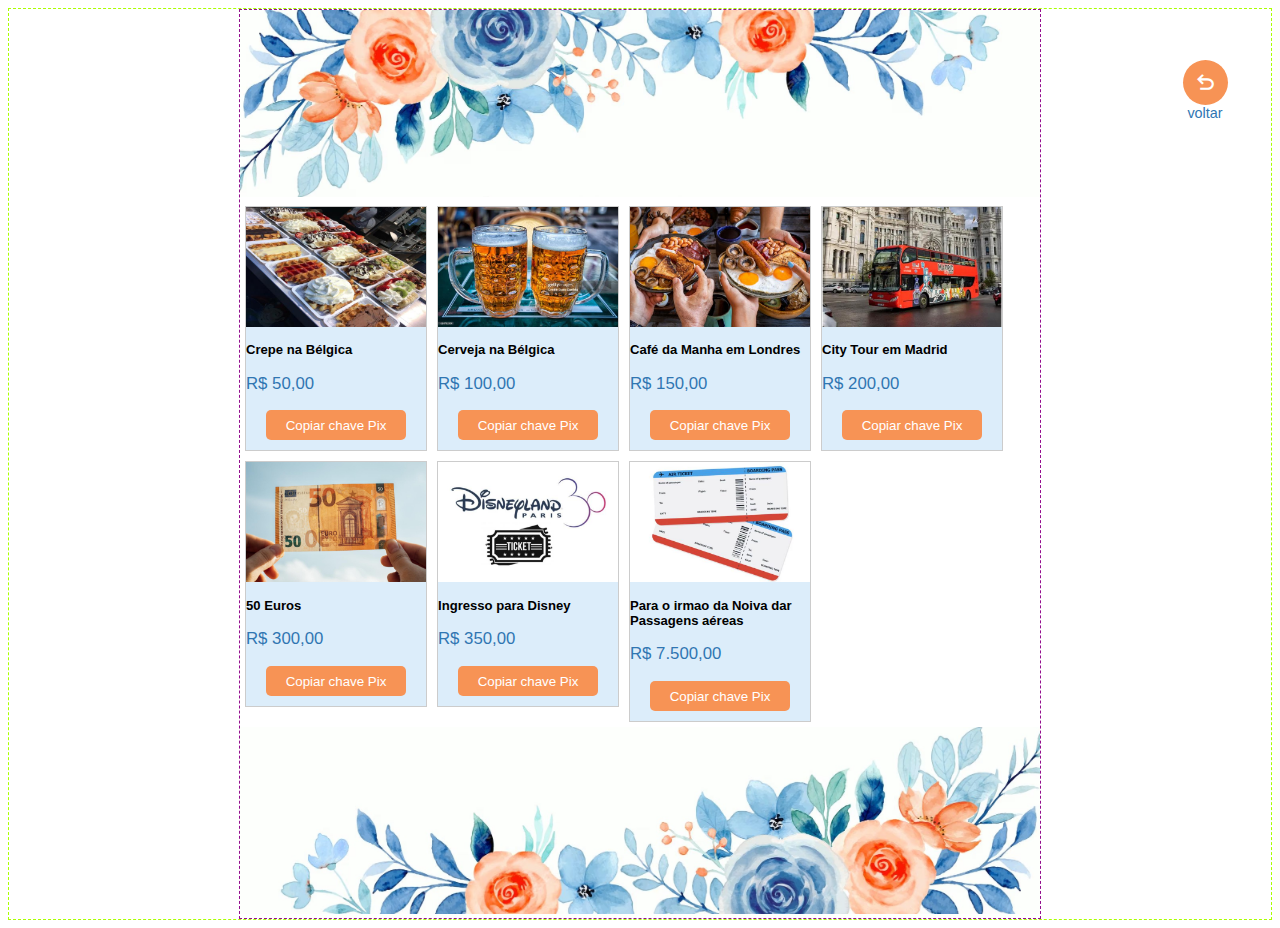
==== gift.html @ f3c17d10 "ajustes" ====
<!DOCTYPE html>
<html lang="pt-br">
<head>
    <meta charset="UTF-8">
    <meta name="viewport" content="width=device-width, initial-scale=1.0">
    <title>Gift</title>
    <link rel="stylesheet" href="https://fonts.googleapis.com/css2?family=Material+Symbols+Outlined"/>
    <link rel="stylesheet" href="https://fonts.googleapis.com/icon?family=Material+Icons">
    <link src='https://kit.fontawesome.com/a076d05399.js' crossorigin='anonymous'></link>
    <link rel="stylesheet" href="style.css" media="all">
   
   

</head>
<body>
    <main>
        <img id="imgTopo" src="imagens/cabecalho.jpg" alt="">
        <a href="principal.html" id="voltar"><i id="inicio" class="material-symbols-outlined" >undo</i>voltar</a>
    
        <article>
            <img id="crepe" class="gift" src="imagens/crepe.jpg" alt="">
            <h3>Crepe na Bélgica</h3>
            <p>R$ 50,00</p>
            <button id = "dado" onclick="copyToClickBoard()">Copiar chave Pix</button>
        </article>

        <article>
            <img id="bear" class="gift" src="imagens/cerveja.jpg" alt="">
            <h3>Cerveja na Bélgica</h3>
            <p>R$ 100,00</p>
            <button id = "dado" onclick="copyToClickBoard()">Copiar chave Pix</button>
        </article>

        <article>
            <img id="brackfast" class="gift" src="imagens/cafe da manha.jpg" alt="">
            <h3>Café da Manha em Londres</h3>
            <p>R$ 150,00</p>
            <button id = "dado" onclick="copyToClickBoard()">Copiar chave Pix</button>
        </article>
        
        <article>
            <img id="cityTour" class="gift" src="imagens/madrid.jpg" alt="">
            <h3>City Tour em Madrid</h3>
            <p>R$ 200,00</p>
            <button id = "dado" onclick="copyToClickBoard()">Copiar chave Pix</button>
        </article>    
            
        <article>
            <img id="euro" class="gift" src="imagens/euro.jpg" alt="">
            <h3>50 Euros</h3>
            <p>R$ 300,00</p>
            <button id = "dado" onclick="copyToClickBoard()">Copiar chave Pix</button>
        </article>
        
        <article>
            <img src="imagens/Disney.jpg" class="gift" alt="">
            <h3> Ingresso para Disney </h3>
            <p>R$ 350,00</p>
            <button id = "dado" onclick="copyToClickBoard()">Copiar chave Pix</button>
        </article>

        <article>
            <img id="passagem" class="gift" src="imagens/passagem.jpg" alt="">
            <h3>Para o irmao da Noiva dar Passagens aéreas </h3>
            <p>R$ 7.500,00</p>
            <button id = "dado" onclick="copyToClickBoard()">Copiar chave Pix</button>
        </article>    
    

    <footer>
        <img src="imagens/footer.jpg" alt="">
    </footer> 
     
    </main>   
</body>
</html>
---- style.css ----
@charset "UTF-8"; 

@import url('https://fonts.googleapis.com/css2?family=Imperial+Script&display=swap');

:root{
    --letraDeMao: "Imperial Script", cursive;
}
  
*{
    font-family: Arial, Helvetica, sans-serif;
    font-size: auto;
 }
    

img{
    width: 100%;
}


body{
    border: 1px dashed rgb(170, 255, 0);
    background-color:white;
}

main{
    border: 1px dashed rgb(147, 14, 142);
    max-width: 800px;
    min-width: 320px;
    margin: auto;
}

h1{
    font-size: 50px;
    font-family: var(--letraDeMao);
    margin: 0px;
    padding: 0px;
    text-align: center;
    color: #3076b2ff;
}

#e{
    font-size: 30px;
    font-family: var(--letraDeMao);
    margin: 5px;
    text-align: center;
    color: #3076b2ff;
}

p{
    font-size: 150%;
    color: #3076b2ff;
}

div{ 
    display: flex;
    justify-content: center;
    align-items: center;
    
}

p#month{
    margin-top: 20px;
    margin-bottom: 0px;
    text-align: center;
}

p#dweeek{
    margin: 5px;
    text-decoration-line: overline underline;
    word-spacing: 5px;
}

p#day{
    font-size: 250%;
    color: #f79355;
    margin: 5px;
}

p#time{
    margin: 10px;
    text-decoration-line: overline underline;
}

p#year{
    margin: 0px;
    padding: 0px;
    text-align: center;
}
 
i {
    color: white;
    vertical-align: middle;
    background-color: #f79355;
    border-radius: 100px;
    margin: 15px;
    flex-direction: column;
    align-items: center;
    
  }

.material-symbols-outlined{
    font-size: 25px;
    padding: 10px;
}  

a { 
    display: flex;
    flex-direction: column;
    align-items: center;
    width: 300px;
    color: #3076b2ff;
    text-align: center;
    text-decoration: none;
    font-size: 90%;
    margin: 5px;
    margin-bottom: 0px;
}

img.gift {
    width: 100%;
    height: auto;
    
}

article{
    margin: 5px;
    border: 1px solid #ccc;
    float:left;
    width: 180px;
    background-color: #dcedfa;
    font-size: 70%;
}


a#voltar{
    height: 100px;
    position: absolute;
    top: 40px;
    right: -80px;
}

i#inicio{
    margin-bottom: 0;
}

button{
    background-color: #f79355;
    border: #f79355;
    color: white; 
    width: 140px;
    border-radius: 5px;
    justify-content: center;
    height: 30px;
    margin-bottom: 10px;
    display: block;
    margin-left: auto; 
    margin-right: auto; 
  }
  
  button:hover {
    background-color: #f79355ac;
  }
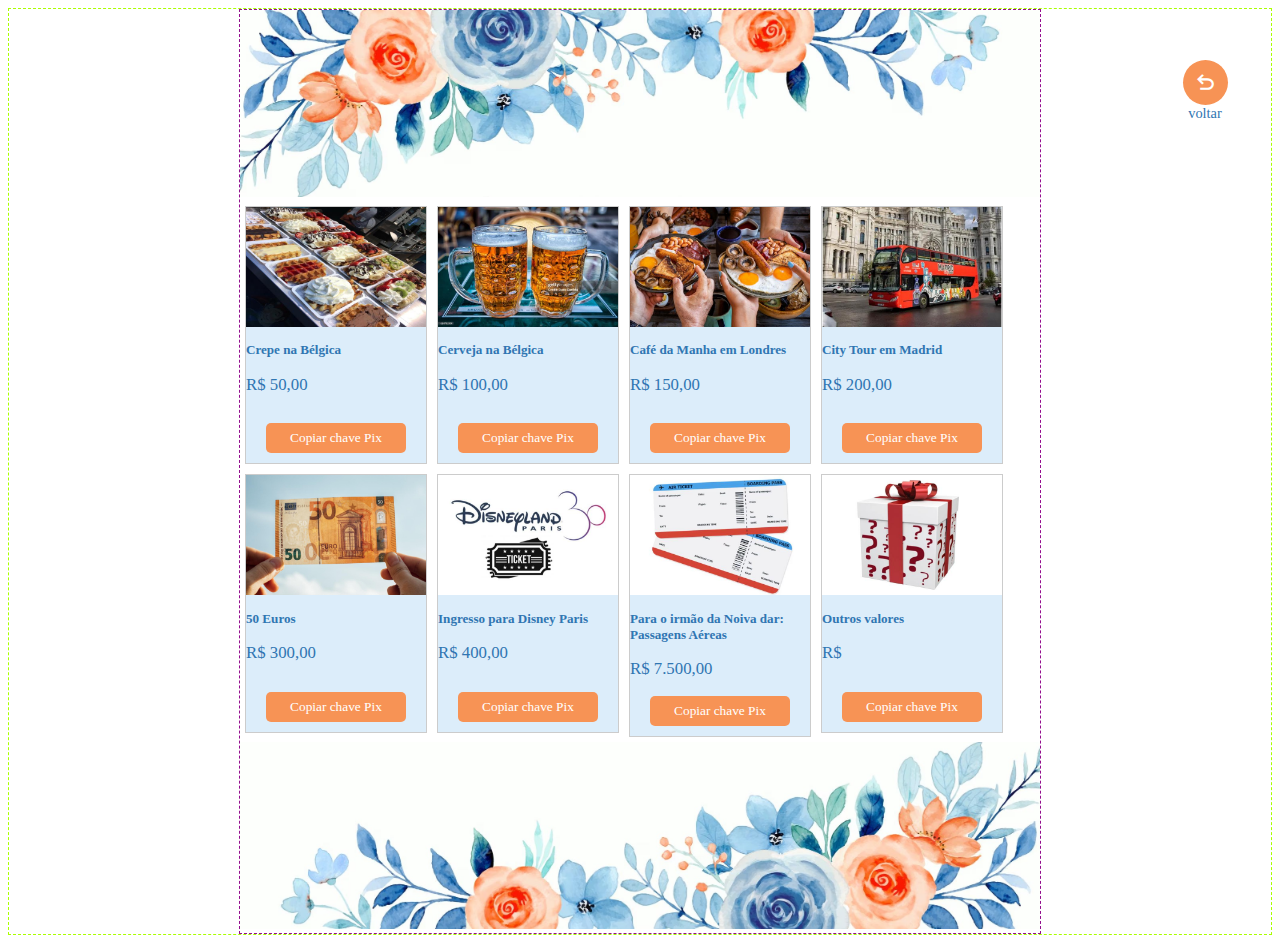
==== commit e7513a2b: "ajuste" ====
--- a/gift.html
+++ b/gift.html
@@ -21,56 +21,70 @@
             <img id="crepe" class="gift" src="imagens/crepe.jpg" alt="">
             <h3>Crepe na Bélgica</h3>
             <p>R$ 50,00</p>
-            <button id = "dado" onclick="copyToClickBoard()">Copiar chave Pix</button>
+            <br>
+            <button id = "dado" onclick="copyToClickBoard('00020126610014BR.GOV.BCB.PIX0114+55119763453240221Presente de Casamento520400005303986540550.005802BR5924RAFAEL GOMES DE OLIVEIRA6009SAO PAULO62250521EnYODMdRorFKGi9iAVEFJ63040E3C')">Copiar chave Pix</button>
         </article>
 
         <article>
             <img id="bear" class="gift" src="imagens/cerveja.jpg" alt="">
             <h3>Cerveja na Bélgica</h3>
             <p>R$ 100,00</p>
-            <button id = "dado" onclick="copyToClickBoard()">Copiar chave Pix</button>
+            <br>
+            <button id = "dado" onclick="copiarPix('00020126610014BR.GOV.BCB.PIX0114+55119763453240221Presente de Casamento5204000053039865406100.005802BR5924RAFAEL GOMES DE OLIVEIRA6009SAO PAULO622605223aYu93RJVJAXDQcEyGiYfv6304E028')">Copiar chave Pix</button>
         </article>
 
         <article>
             <img id="brackfast" class="gift" src="imagens/cafe da manha.jpg" alt="">
             <h3>Café da Manha em Londres</h3>
             <p>R$ 150,00</p>
-            <button id = "dado" onclick="copyToClickBoard()">Copiar chave Pix</button>
+            <br>
+            <button id = "dado" onclick="copiarPix('00020126610014BR.GOV.BCB.PIX0114+55119763453240221Presente de Casamento5204000053039865406150.005802BR5924RAFAEL GOMES DE OLIVEIRA6009SAO PAULO622505218LiGw8hzjENh0JHz0qROO6304B749')">Copiar chave Pix</button>
         </article>
         
         <article>
             <img id="cityTour" class="gift" src="imagens/madrid.jpg" alt="">
             <h3>City Tour em Madrid</h3>
             <p>R$ 200,00</p>
-            <button id = "dado" onclick="copyToClickBoard()">Copiar chave Pix</button>
+            <br>
+            <button id = "dado" onclick="copiarPix('00020126610014BR.GOV.BCB.PIX0114+55119763453240221Presente de Casamento5204000053039865406200.005802BR5924RAFAEL GOMES DE OLIVEIRA6009SAO PAULO622605227mcIWZuYFUOfzmrXmlsoXR63046B35')">Copiar chave Pix</button>
         </article>    
             
         <article>
             <img id="euro" class="gift" src="imagens/euro.jpg" alt="">
             <h3>50 Euros</h3>
             <p>R$ 300,00</p>
-            <button id = "dado" onclick="copyToClickBoard()">Copiar chave Pix</button>
+            <br>
+            <button id = "dado" onclick="copiarPix('00020126610014BR.GOV.BCB.PIX0114+55119763453240221Presente de Casamento5204000053039865406300.005802BR5924RAFAEL GOMES DE OLIVEIRA6009SAO PAULO622605225TKEFS0Po5JUuaEU5z1Y926304CE9B')">Copiar chave Pix</button>
         </article>
         
         <article>
             <img src="imagens/Disney.jpg" class="gift" alt="">
-            <h3> Ingresso para Disney </h3>
-            <p>R$ 350,00</p>
-            <button id = "dado" onclick="copyToClickBoard()">Copiar chave Pix</button>
+            <h3> Ingresso para Disney Paris</h3>
+            <p>R$ 400,00</p>
+            <br>
+            <button onclick="copiarPix('00020126610014BR.GOV.BCB.PIX0114+55119763453240221Presente de Casamento5204000053039865406400.005802BR5924RAFAEL GOMES DE OLIVEIRA6009SAO PAULO622605222M2N7waihIyySGKQ7kE2wq6304CC1B')">Copiar chave Pix</button>
         </article>
 
         <article>
             <img id="passagem" class="gift" src="imagens/passagem.jpg" alt="">
-            <h3>Para o irmao da Noiva dar Passagens aéreas </h3>
+            <h3>Para o irmão da Noiva dar: Passagens Aéreas </h3>
             <p>R$ 7.500,00</p>
-            <button id = "dado" onclick="copyToClickBoard()">Copiar chave Pix</button>
-        </article>    
-    
+            <button onclick="copiarPix('00020126610014BR.GOV.BCB.PIX0114+55119763453240221Presente de Casamento5204000053039865802BR5924RAFAEL GOMES DE OLIVEIRA6009SAO PAULO622605225LQa0B4ixoMoat85p0ka5p63040C0E')">Copiar chave Pix</button>
+        </article>
+
+        <article>
+            <img id="outros" class="gift" src="imagens/presente.jpg" alt="">
+            <h3>Outros valores</h3>
+            <p>R$</p>
+            <br>
+            <button onclick="copiarPix('00020126610014BR.GOV.BCB.PIX0114+55119763453240221Presente de Casamento5204000053039865802BR5924RAFAEL GOMES DE OLIVEIRA6009SAO PAULO622605225LQa0B4ixoMoat85p0ka5p63040C0E')">Copiar chave Pix</button>
+        </article>
 
     <footer>
         <img src="imagens/footer.jpg" alt="">
     </footer> 
      
-    </main>   
+    </main>  
+    <script src="script.js"></script>     
 </body>
 </html>--- a/style.css
+++ b/style.css
@@ -1,13 +1,15 @@
 @charset "UTF-8"; 
 
 @import url('https://fonts.googleapis.com/css2?family=Imperial+Script&display=swap');
+@import url('https://fonts.googleapis.com/css2?family=David+Libre:wght@400;500;700&family=Noto+Serif:ital,wght@0,100..900;1,100..900&display=swap" rel="stylesheet');
 
 :root{
     --letraDeMao: "Imperial Script", cursive;
+    --letraDeForma: "David", mao;
 }
   
 *{
-    font-family: Arial, Helvetica, sans-serif;
+    font-family: var(--letraDeForma);
     font-size: auto;
  }
     
@@ -20,6 +22,7 @@
 body{
     border: 1px dashed rgb(170, 255, 0);
     background-color:white;
+    font-family: var(--letraDeMao)
 }
 
 main{
@@ -94,8 +97,7 @@
     border-radius: 100px;
     margin: 15px;
     flex-direction: column;
-    align-items: center;
-    
+    align-items: center;  
   }
 
 .material-symbols-outlined{
@@ -119,7 +121,6 @@
 img.gift {
     width: 100%;
     height: auto;
-    
 }
 
 article{
@@ -129,6 +130,7 @@
     width: 180px;
     background-color: #dcedfa;
     font-size: 70%;
+    color: #3076b2ff;
 }
 
 
@@ -160,3 +162,18 @@
   button:hover {
     background-color: #f79355ac;
   }
+
+  ul{
+    color: #3076b2ff;
+    text-align: justify;
+  }
+
+  p#endereço{
+    text-align: center;
+    font-size: 120%;
+  }
+
+  p#titulo{
+    text-align: center;
+    font-size: 100%;
+  }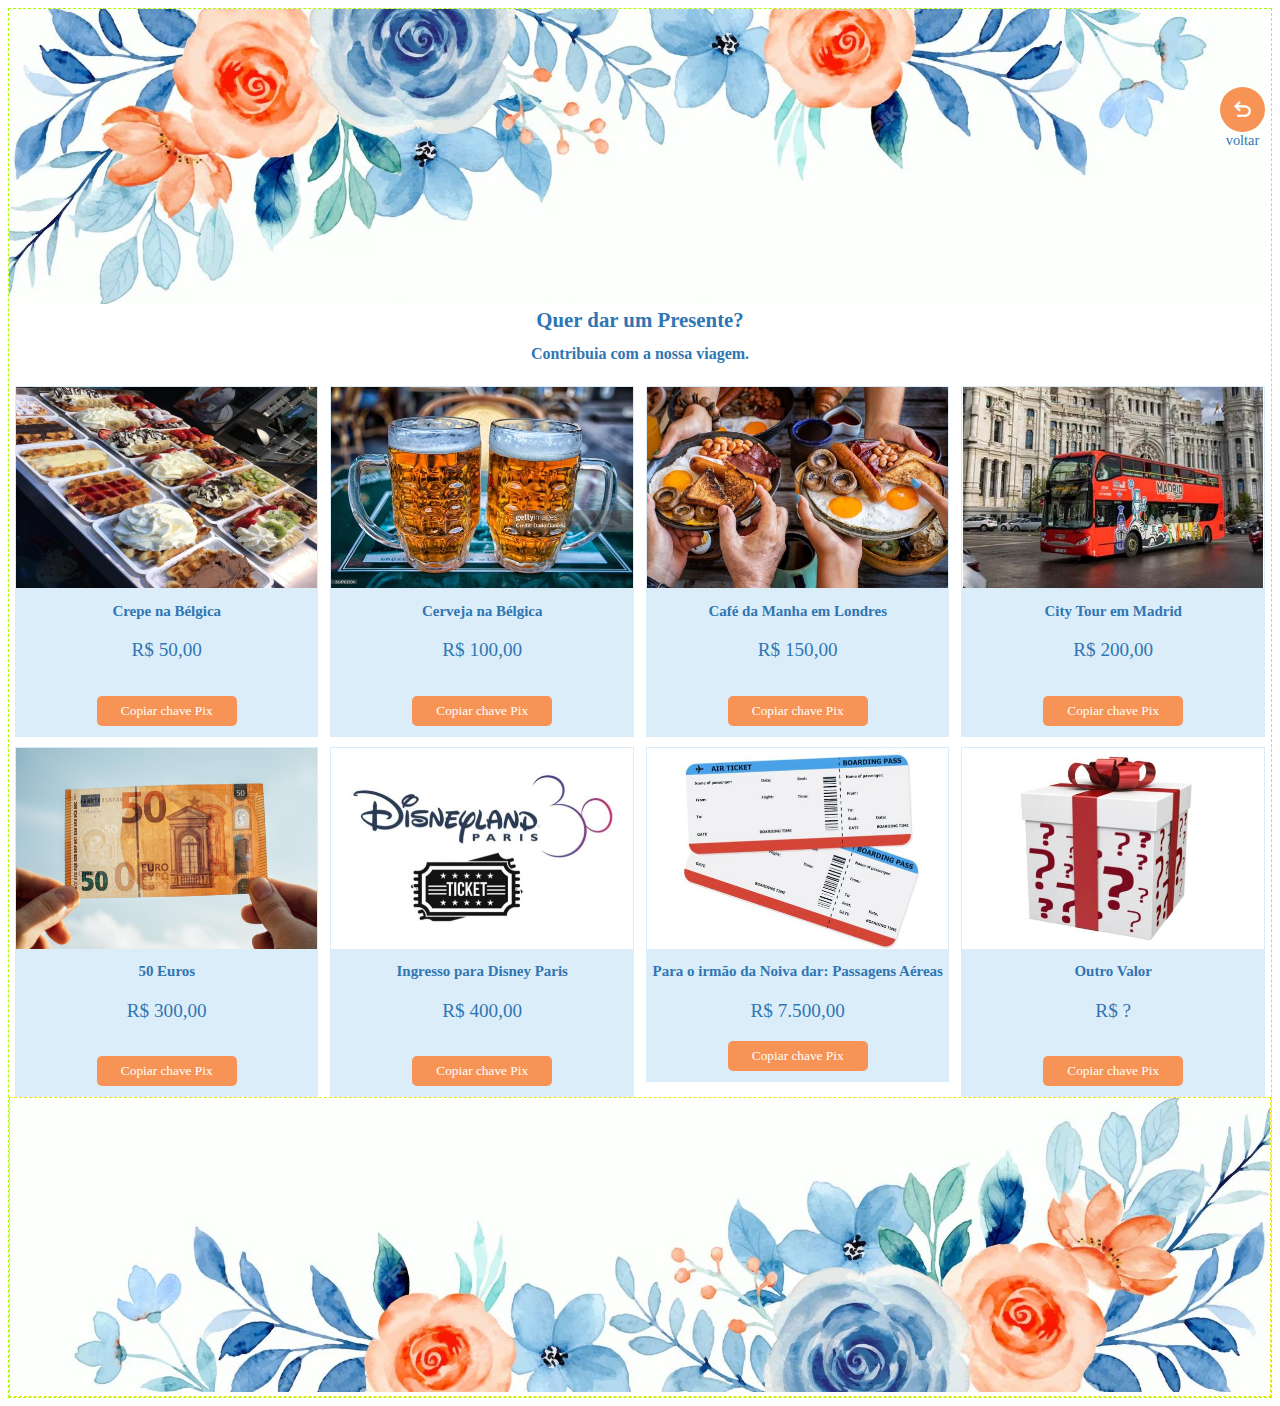
==== commit 00580bee: "alteracao" ====
--- a/gift.html
+++ b/gift.html
@@ -9,82 +9,117 @@
     <link src='https://kit.fontawesome.com/a076d05399.js' crossorigin='anonymous'></link>
     <link rel="stylesheet" href="style.css" media="all">
    
-   
 
 </head>
 <body>
-    <main>
+    <header>
         <img id="imgTopo" src="imagens/cabecalho.jpg" alt="">
-        <a href="principal.html" id="voltar"><i id="inicio" class="material-symbols-outlined" >undo</i>voltar</a>
+
+        <a href="index.html" id="voltar"><i id="inicio" class="material-symbols-outlined" >undo</i>voltar</a>
+    </header>
+
+    <h1 id="darPresente">Quer dar um Presente?</h1>
+
+    <h2 id="darPresente2">Contribuia com a nossa viagem.</h2>
     
-        <article>
-            <img id="crepe" class="gift" src="imagens/crepe.jpg" alt="">
-            <h3>Crepe na Bélgica</h3>
-            <p>R$ 50,00</p>
-            <br>
-            <button id = "dado" onclick="copyToClickBoard('00020126610014BR.GOV.BCB.PIX0114+55119763453240221Presente de Casamento520400005303986540550.005802BR5924RAFAEL GOMES DE OLIVEIRA6009SAO PAULO62250521EnYODMdRorFKGi9iAVEFJ63040E3C')">Copiar chave Pix</button>
-        </article>
+            <div class="responsive">
+                <div class="gallery">
+                    <img id="crepe" class="gift" src="imagens/crepe.jpg" alt="">
+                    <div class="desc">
+                        <h3>Crepe na Bélgica</h3>
+                        <p>R$ 50,00</p>
+                        <br>
+                        <button id = "dado" onclick="copyToClickBoard('00020126610014BR.GOV.BCB.PIX0114+55119763453240221Presente de Casamento520400005303986540550.005802BR5924RAFAEL GOMES DE OLIVEIRA6009SAO PAULO62250521EnYODMdRorFKGi9iAVEFJ63040E3C')">Copiar chave Pix</button>
+                    </div>
+                </div>
+            </div>
 
-        <article>
-            <img id="bear" class="gift" src="imagens/cerveja.jpg" alt="">
-            <h3>Cerveja na Bélgica</h3>
-            <p>R$ 100,00</p>
-            <br>
-            <button id = "dado" onclick="copiarPix('00020126610014BR.GOV.BCB.PIX0114+55119763453240221Presente de Casamento5204000053039865406100.005802BR5924RAFAEL GOMES DE OLIVEIRA6009SAO PAULO622605223aYu93RJVJAXDQcEyGiYfv6304E028')">Copiar chave Pix</button>
-        </article>
+        <div class="responsive">
+            <div class="gallery">
+                <img id="bear" class="gift" src="imagens/cerveja.jpg" alt="">
+                <div class="desc">
+                    <h3>Cerveja na Bélgica</h3>
+                    <p>R$ 100,00</p>
+                    <br>
+                    <button id = "dado" onclick="copiarPix('00020126610014BR.GOV.BCB.PIX0114+55119763453240221Presente de Casamento5204000053039865406100.005802BR5924RAFAEL GOMES DE OLIVEIRA6009SAO PAULO622605223aYu93RJVJAXDQcEyGiYfv6304E028')">Copiar chave Pix</button>
+                </div>
+            </div>
+        </div>
+        
+        <div class="responsive">
+            <div class="gallery">    
+                <img id="brackfast" class="gift" src="imagens/cafe da manha.jpg" alt="">
+                <div class="desc">
+                <h3>Café da Manha em Londres</h3>
+                <p>R$ 150,00</p>
+                <br>
+                <button id = "dado" onclick="copiarPix('00020126610014BR.GOV.BCB.PIX0114+55119763453240221Presente de Casamento5204000053039865406150.005802BR5924RAFAEL GOMES DE OLIVEIRA6009SAO PAULO622505218LiGw8hzjENh0JHz0qROO6304B749')">Copiar chave Pix</button>
+                </div>
+            </div>
+        </div>
+            
+        <div class="responsive">
+            <div class="gallery">
+                <img id="cityTour" class="gift" src="imagens/madrid.jpg" alt="">
+                <div class="desc">
+                <h3>City Tour em Madrid</h3>
+                <p>R$ 200,00</p>
+                <br>
+                <button id = "dado" onclick="copiarPix('00020126610014BR.GOV.BCB.PIX0114+55119763453240221Presente de Casamento5204000053039865406200.005802BR5924RAFAEL GOMES DE OLIVEIRA6009SAO PAULO622605227mcIWZuYFUOfzmrXmlsoXR63046B35')">Copiar chave Pix</button>
+                </div>
+            </div>
+        </div>
+            
+        <div class="responsive">
+            <div class="gallery">
+                <img id="euro" class="gift" src="imagens/euro.jpg" alt="">
+                <div class="desc">
+                <h3>50 Euros</h3>
+                <p>R$ 300,00</p>
+                <br>
+                <button id = "dado" onclick="copiarPix('00020126610014BR.GOV.BCB.PIX0114+55119763453240221Presente de Casamento5204000053039865406300.005802BR5924RAFAEL GOMES DE OLIVEIRA6009SAO PAULO622605225TKEFS0Po5JUuaEU5z1Y926304CE9B')">Copiar chave Pix</button>
+                </div>
+            </div>
+        </div>
+            
+        <div class="responsive">
+            <div class="gallery">
+                <img src="imagens/Disney.jpg" class="gift" alt="">
+                <div class="desc">
+                <h3> Ingresso para Disney Paris</h3>
+                <p>R$ 400,00</p>
+                <br>
+                <button onclick="copiarPix('00020126610014BR.GOV.BCB.PIX0114+55119763453240221Presente de Casamento5204000053039865406400.005802BR5924RAFAEL GOMES DE OLIVEIRA6009SAO PAULO622605222M2N7waihIyySGKQ7kE2wq6304CC1B')">Copiar chave Pix</button>
+                </div>
+            </div>
+        </div>
 
-        <article>
-            <img id="brackfast" class="gift" src="imagens/cafe da manha.jpg" alt="">
-            <h3>Café da Manha em Londres</h3>
-            <p>R$ 150,00</p>
-            <br>
-            <button id = "dado" onclick="copiarPix('00020126610014BR.GOV.BCB.PIX0114+55119763453240221Presente de Casamento5204000053039865406150.005802BR5924RAFAEL GOMES DE OLIVEIRA6009SAO PAULO622505218LiGw8hzjENh0JHz0qROO6304B749')">Copiar chave Pix</button>
-        </article>
-        
-        <article>
-            <img id="cityTour" class="gift" src="imagens/madrid.jpg" alt="">
-            <h3>City Tour em Madrid</h3>
-            <p>R$ 200,00</p>
-            <br>
-            <button id = "dado" onclick="copiarPix('00020126610014BR.GOV.BCB.PIX0114+55119763453240221Presente de Casamento5204000053039865406200.005802BR5924RAFAEL GOMES DE OLIVEIRA6009SAO PAULO622605227mcIWZuYFUOfzmrXmlsoXR63046B35')">Copiar chave Pix</button>
-        </article>    
-            
-        <article>
-            <img id="euro" class="gift" src="imagens/euro.jpg" alt="">
-            <h3>50 Euros</h3>
-            <p>R$ 300,00</p>
-            <br>
-            <button id = "dado" onclick="copiarPix('00020126610014BR.GOV.BCB.PIX0114+55119763453240221Presente de Casamento5204000053039865406300.005802BR5924RAFAEL GOMES DE OLIVEIRA6009SAO PAULO622605225TKEFS0Po5JUuaEU5z1Y926304CE9B')">Copiar chave Pix</button>
-        </article>
-        
-        <article>
-            <img src="imagens/Disney.jpg" class="gift" alt="">
-            <h3> Ingresso para Disney Paris</h3>
-            <p>R$ 400,00</p>
-            <br>
-            <button onclick="copiarPix('00020126610014BR.GOV.BCB.PIX0114+55119763453240221Presente de Casamento5204000053039865406400.005802BR5924RAFAEL GOMES DE OLIVEIRA6009SAO PAULO622605222M2N7waihIyySGKQ7kE2wq6304CC1B')">Copiar chave Pix</button>
-        </article>
+        <div class="responsive">
+            <div class="gallery">
+                <img id="passagem" class="gift" src="imagens/passagem.jpg" alt="">
+                <div class="desc">
+                <h3>Para o irmão da Noiva dar: Passagens Aéreas </h3>
+                <p>R$ 7.500,00</p>
+                <button onclick="copiarPix('00020126610014BR.GOV.BCB.PIX0114+55119763453240221Presente de Casamento5204000053039865802BR5924RAFAEL GOMES DE OLIVEIRA6009SAO PAULO622605225LQa0B4ixoMoat85p0ka5p63040C0E')">Copiar chave Pix</button>
+                </div>
+            </div>
+        </div>
 
-        <article>
-            <img id="passagem" class="gift" src="imagens/passagem.jpg" alt="">
-            <h3>Para o irmão da Noiva dar: Passagens Aéreas </h3>
-            <p>R$ 7.500,00</p>
-            <button onclick="copiarPix('00020126610014BR.GOV.BCB.PIX0114+55119763453240221Presente de Casamento5204000053039865802BR5924RAFAEL GOMES DE OLIVEIRA6009SAO PAULO622605225LQa0B4ixoMoat85p0ka5p63040C0E')">Copiar chave Pix</button>
-        </article>
-
-        <article>
-            <img id="outros" class="gift" src="imagens/presente.jpg" alt="">
-            <h3>Outros valores</h3>
-            <p>R$</p>
-            <br>
-            <button onclick="copiarPix('00020126610014BR.GOV.BCB.PIX0114+55119763453240221Presente de Casamento5204000053039865802BR5924RAFAEL GOMES DE OLIVEIRA6009SAO PAULO622605225LQa0B4ixoMoat85p0ka5p63040C0E')">Copiar chave Pix</button>
-        </article>
-
+        <div class="responsive">
+            <div class="gallery">
+                <img id="outros" class="gift" src="imagens/presente.jpg" alt="">
+                <div class="desc">
+                <h3>Outro Valor</h3>
+                <p>R$ ? </p>
+                <br>
+                <button onclick="copiarPix('00020126610014BR.GOV.BCB.PIX0114+55119763453240221Presente de Casamento5204000053039865802BR5924RAFAEL GOMES DE OLIVEIRA6009SAO PAULO622605225LQa0B4ixoMoat85p0ka5p63040C0E')">Copiar chave Pix</button>
+                </div>
+            </div>
+        </div>
+   
     <footer>
         <img src="imagens/footer.jpg" alt="">
     </footer> 
-     
-    </main>  
     <script src="script.js"></script>     
 </body>
 </html>--- a/style.css
+++ b/style.css
@@ -11,25 +11,25 @@
 *{
     font-family: var(--letraDeForma);
     font-size: auto;
+    box-sizing: border-box;
  }
-    
 
 img{
     width: 100%;
 }
-
 
 body{
     border: 1px dashed rgb(170, 255, 0);
     background-color:white;
-    font-family: var(--letraDeMao)
+    font-family: var(--letraDeMao);
 }
 
 main{
     border: 1px dashed rgb(147, 14, 142);
     max-width: 800px;
     min-width: 320px;
-    margin: auto;
+    margin: 0 auto;
+    display:block;
 }
 
 h1{
@@ -58,7 +58,6 @@
     display: flex;
     justify-content: center;
     align-items: center;
-    
 }
 
 p#month{
@@ -114,31 +113,54 @@
     text-align: center;
     text-decoration: none;
     font-size: 90%;
-    margin: 5px;
-    margin-bottom: 0px;
-}
-
-img.gift {
+    inline-size:auto
+}
+
+h1#darPresente{
+    font-family: var(--letraDeForma);
+    font-size: 130%;
+    text-align: center;
+    color: #3076b2ff;
+}
+
+h2#darPresente2{
+    font-family: var(--letraDeForma);
+    font-size: 100%;
+    text-align: center;
+    color: #3076b2ff;
+}
+
+div.gallery {
+    border: 1px solid #dcedfa;
+    background-color: #dcedfa;
+    display: block;
+    margin-top: 10px;
+    padding:0%;
+  }
+  
+div.gallery img {
+    display: block;
     width: 100%;
     height: auto;
-}
-
-article{
-    margin: 5px;
-    border: 1px solid #ccc;
-    float:left;
-    width: 180px;
-    background-color: #dcedfa;
-    font-size: 70%;
-    color: #3076b2ff;
-}
-
+  }
+  
+div.desc {
+    display: block;
+    text-align: center;
+    font-size: 80%;
+    color: #3076b2ff;
+  }
+
+.responsive {
+    padding: 0 6px;
+    float: left;
+    width: 24.99999%;
+} 
 
 a#voltar{
-    height: 100px;
     position: absolute;
-    top: 40px;
-    right: -80px;
+    right: 0%;
+    top: 8%;
 }
 
 i#inicio{
@@ -170,10 +192,38 @@
 
   p#endereço{
     text-align: center;
-    font-size: 120%;
+    font-size: 100%;
+    margin: 0%;
+    margin-top: 5px;
+  }
+
+  a#mapa{
+    text-decoration:underline;
+    margin: 0px;
   }
 
   p#titulo{
     text-align: center;
     font-size: 100%;
+  }
+
+  footer{
+    border: 1px dashed rgb(241, 226, 9);
+    display: block;
+    position: relative;
+    width: 100%;
+    clear: both;
+  }
+
+  @media only screen and (max-width: 700px) {
+    .responsive {
+      width: 49.99999%;
+      margin: 6px 0;
+    }
+  }
+  
+  @media only screen and (max-width: 500px) {
+    .responsive {
+      width: 100%;
+    }
   }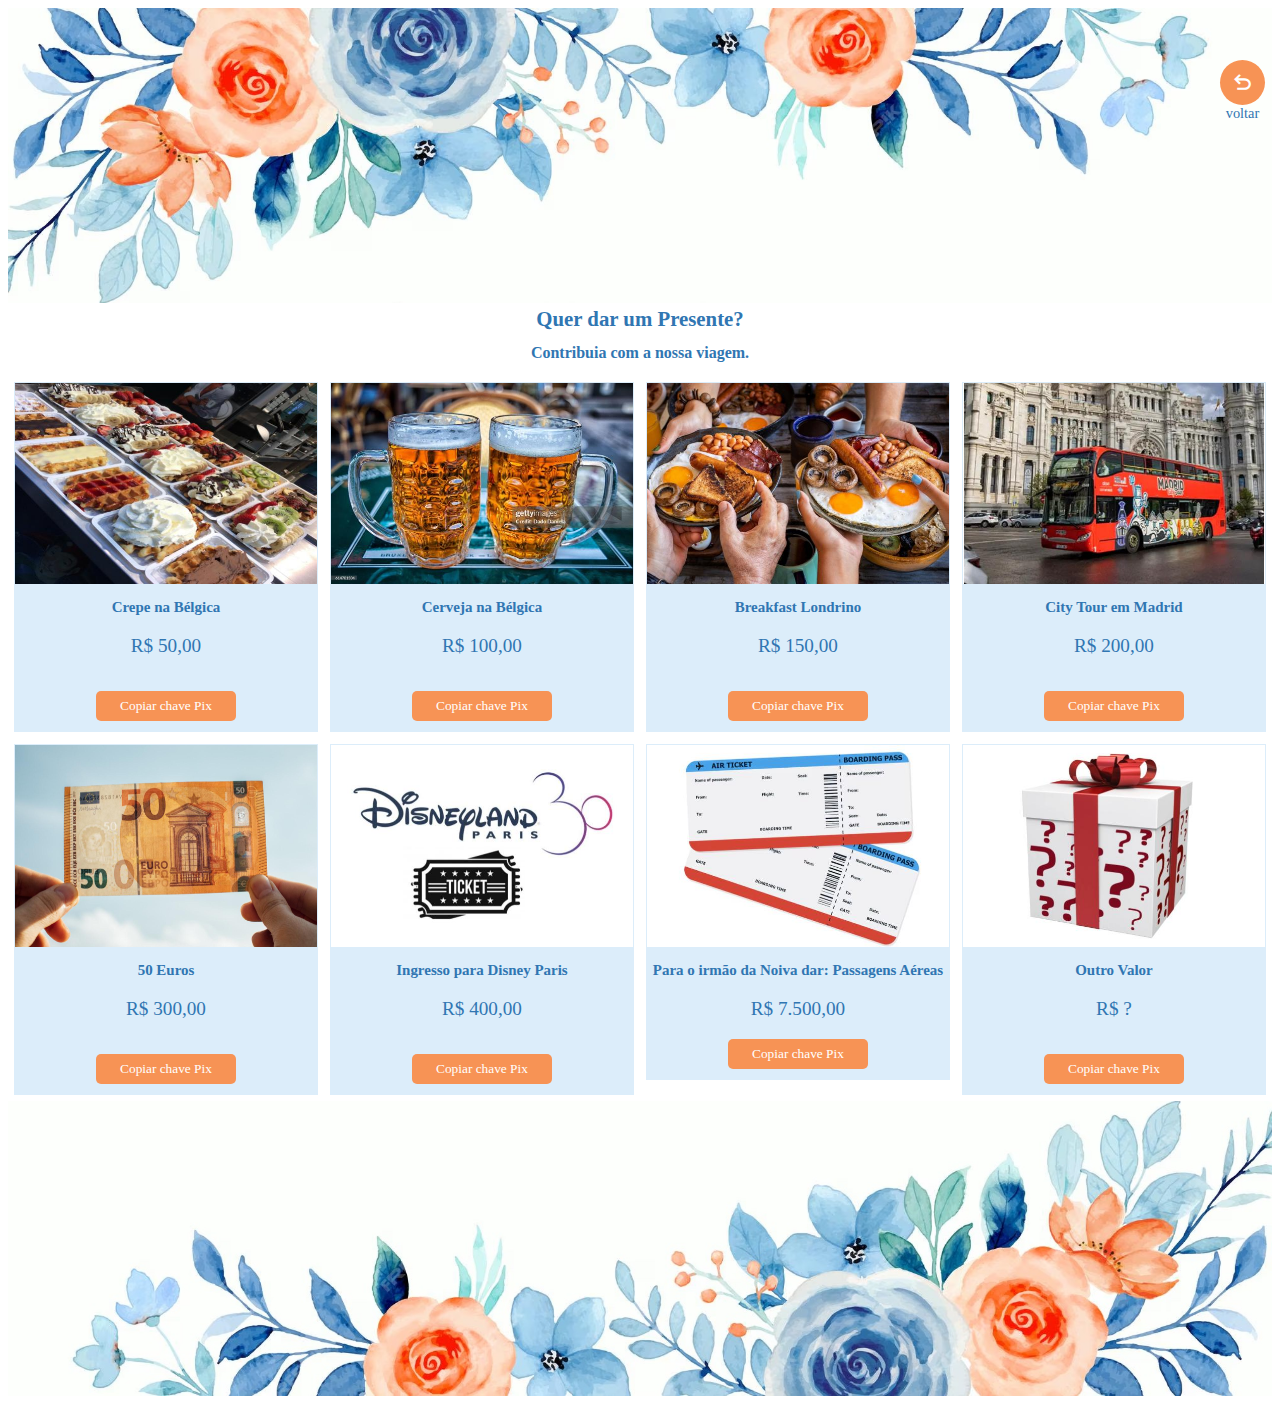
==== commit d527c37d: "ajuste gift" ====
--- a/gift.html
+++ b/gift.html
@@ -50,7 +50,7 @@
             <div class="gallery">    
                 <img id="brackfast" class="gift" src="imagens/cafe da manha.jpg" alt="">
                 <div class="desc">
-                <h3>Café da Manha em Londres</h3>
+                <h3>Breakfast Londrino</h3>
                 <p>R$ 150,00</p>
                 <br>
                 <button id = "dado" onclick="copiarPix('00020126610014BR.GOV.BCB.PIX0114+55119763453240221Presente de Casamento5204000053039865406150.005802BR5924RAFAEL GOMES DE OLIVEIRA6009SAO PAULO622505218LiGw8hzjENh0JHz0qROO6304B749')">Copiar chave Pix</button>
--- a/style.css
+++ b/style.css
@@ -19,13 +19,11 @@
 }
 
 body{
-    border: 1px dashed rgb(170, 255, 0);
     background-color:white;
     font-family: var(--letraDeMao);
 }
 
 main{
-    border: 1px dashed rgb(147, 14, 142);
     max-width: 800px;
     min-width: 320px;
     margin: 0 auto;
@@ -134,8 +132,9 @@
     border: 1px solid #dcedfa;
     background-color: #dcedfa;
     display: block;
-    margin-top: 10px;
+    margin-top: 5px;
     padding:0%;
+    margin: 6px 0;
   }
   
 div.gallery img {
@@ -160,7 +159,7 @@
 a#voltar{
     position: absolute;
     right: 0%;
-    top: 8%;
+    top: 5%;
 }
 
 i#inicio{
@@ -194,12 +193,13 @@
     text-align: center;
     font-size: 100%;
     margin: 0%;
-    margin-top: 5px;
+    margin-top: 15px;
   }
 
   a#mapa{
     text-decoration:underline;
     margin: 0px;
+    font-weight: bold;
   }
 
   p#titulo{
@@ -208,22 +208,15 @@
   }
 
   footer{
-    border: 1px dashed rgb(241, 226, 9);
     display: block;
     position: relative;
     width: 100%;
     clear: both;
   }
 
-  @media only screen and (max-width: 700px) {
+  @media only screen and (max-width: 768px) {
     .responsive {
-      width: 49.99999%;
-      margin: 6px 0;
+      width: 50%;
     }
   }
   
-  @media only screen and (max-width: 500px) {
-    .responsive {
-      width: 100%;
-    }
-  }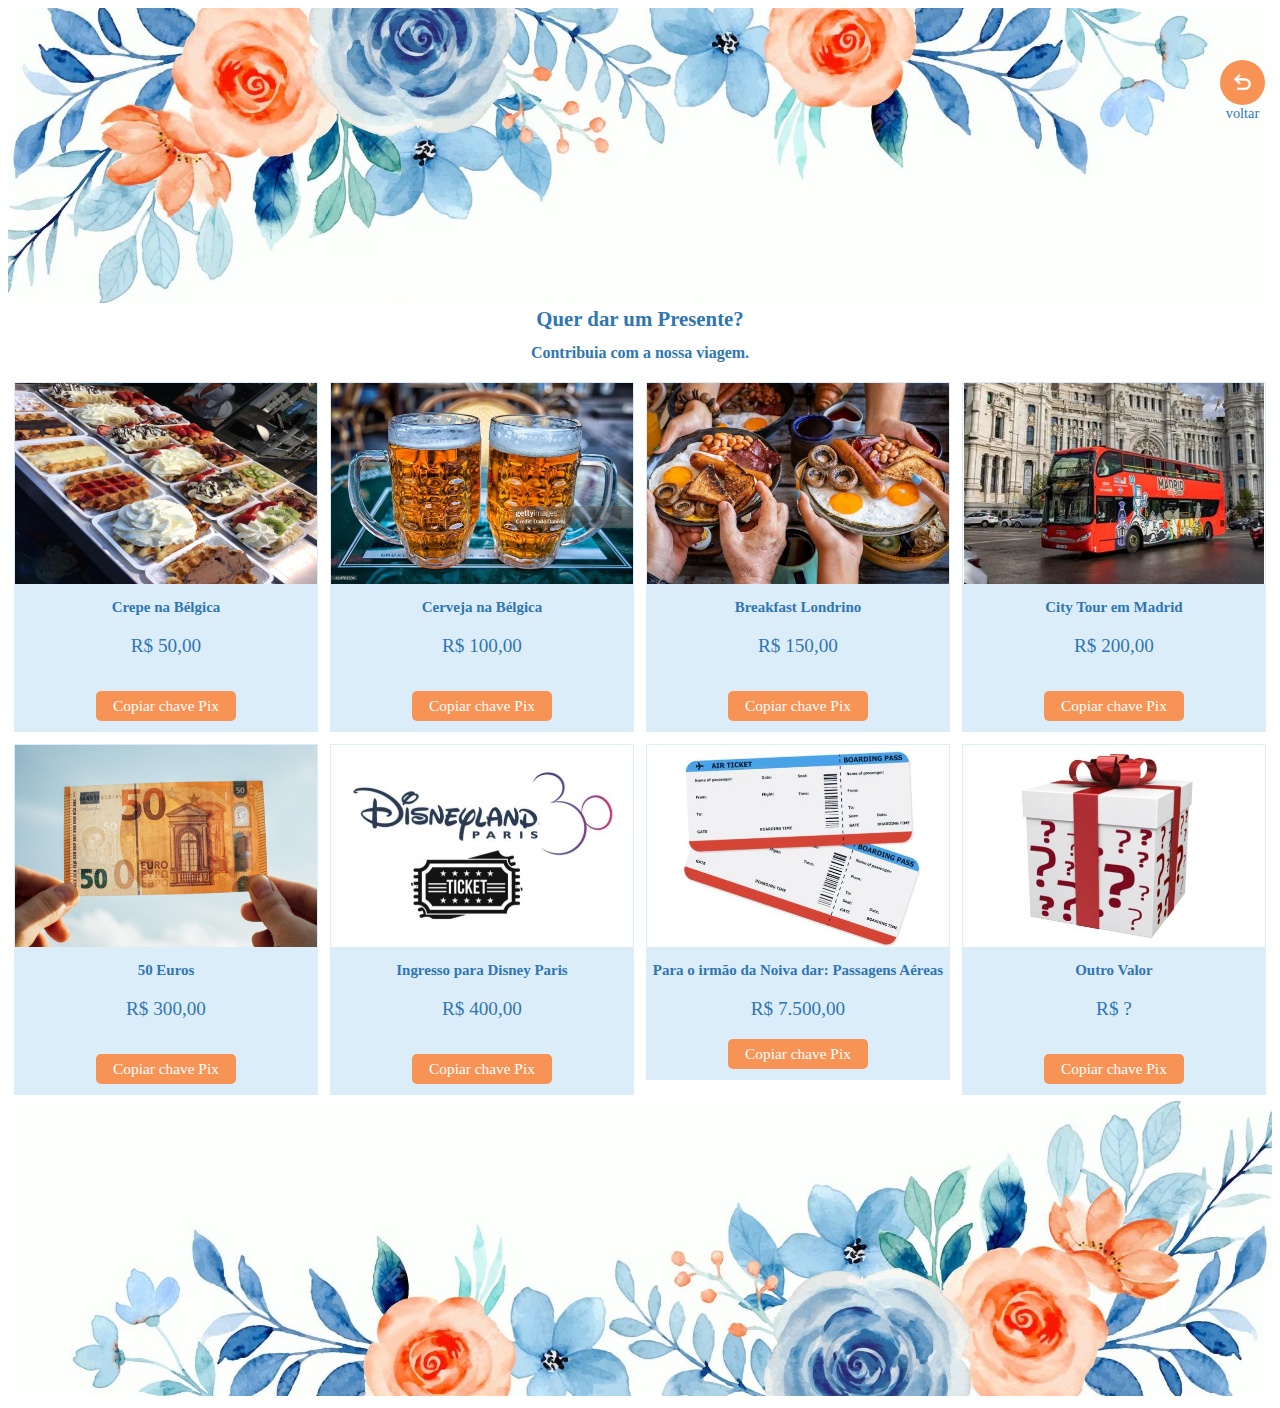
==== commit 1d3acf7e: "ajuste chave pix" ====
--- a/gift.html
+++ b/gift.html
@@ -29,7 +29,7 @@
                         <h3>Crepe na Bélgica</h3>
                         <p>R$ 50,00</p>
                         <br>
-                        <button id = "dado" onclick="copyToClickBoard('00020126610014BR.GOV.BCB.PIX0114+55119763453240221Presente de Casamento520400005303986540550.005802BR5924RAFAEL GOMES DE OLIVEIRA6009SAO PAULO62250521EnYODMdRorFKGi9iAVEFJ63040E3C')">Copiar chave Pix</button>
+                        <button id = "dado" onclick="copiarPix('00020126610014BR.GOV.BCB.PIX0114+55119763453240221Presente de Casamento520400005303986540550.005802BR5924RAFAEL GOMES DE OLIVEIRA6009SAO PAULO62250521EnYODMdRorFKGi9iAVEFJ63040E3C')">Copiar chave Pix</button>
                     </div>
                 </div>
             </div>
--- a/style.css
+++ b/style.css
@@ -178,6 +178,7 @@
     display: block;
     margin-left: auto; 
     margin-right: auto; 
+    font-size: 120%;
   }
   
   button:hover {
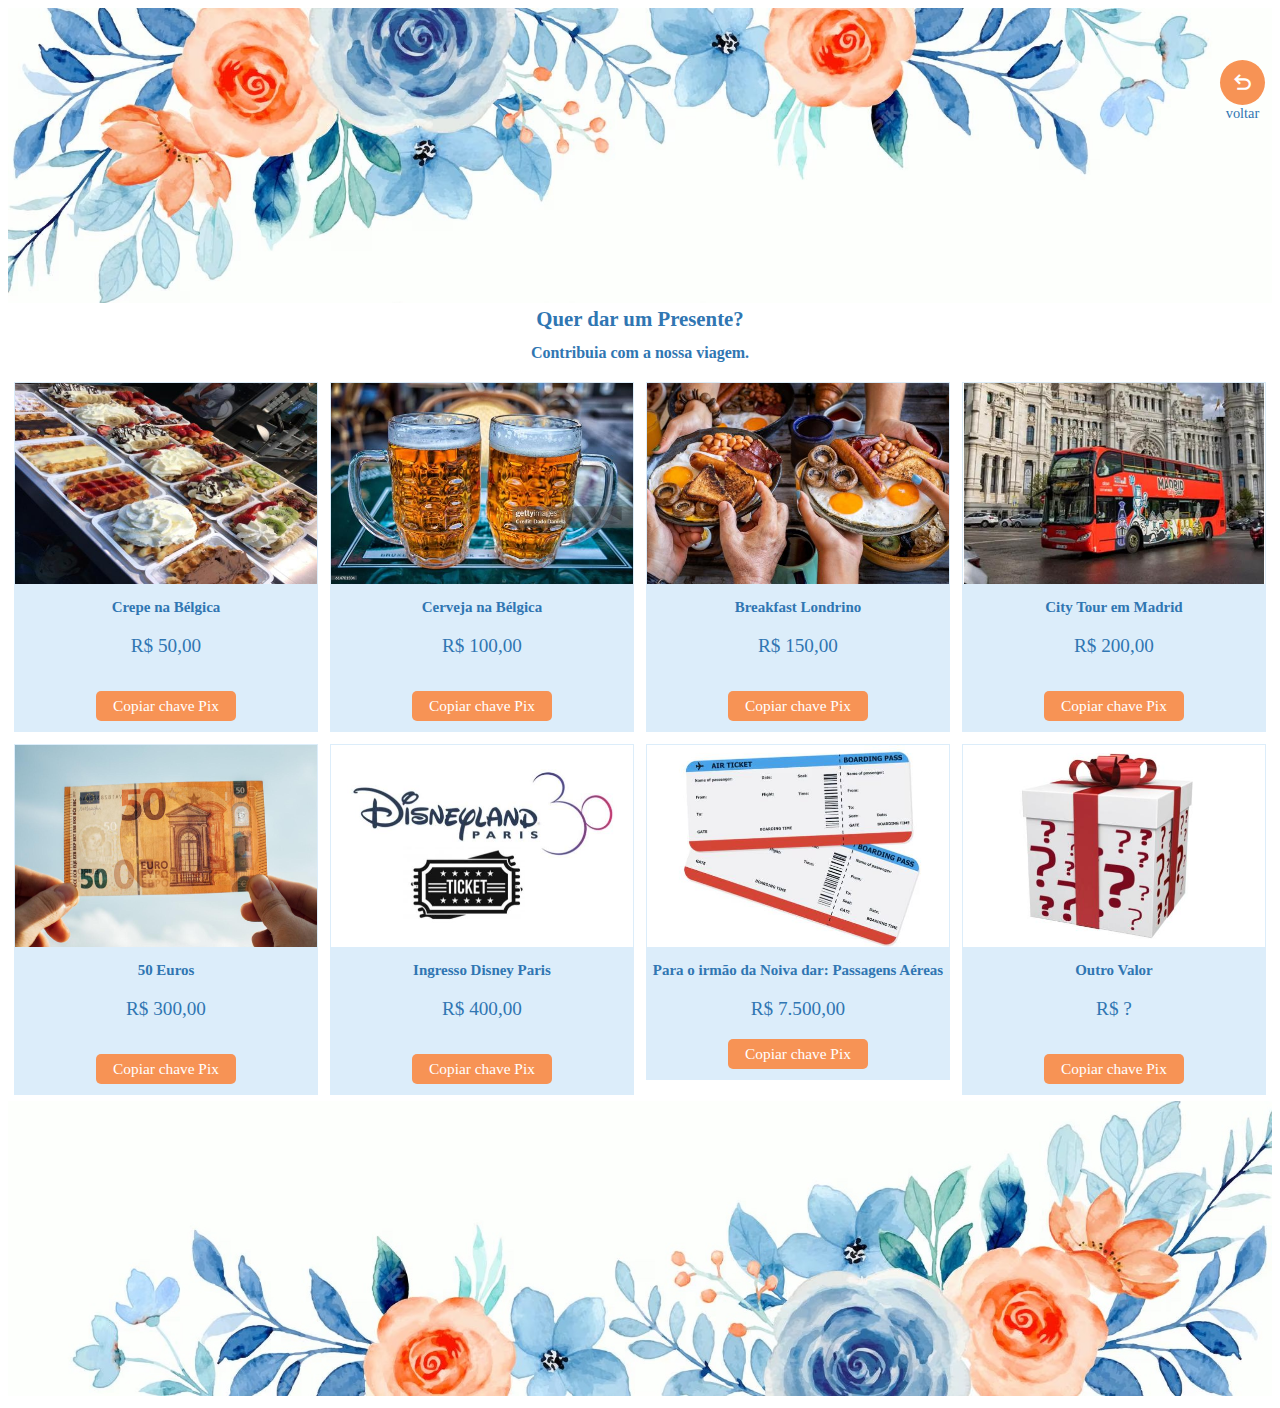
==== commit cdc687d9: "ajustes" ====
--- a/gift.html
+++ b/gift.html
@@ -3,7 +3,8 @@
 <head>
     <meta charset="UTF-8">
     <meta name="viewport" content="width=device-width, initial-scale=1.0">
-    <title>Gift</title>
+    <title>Quero dar um presente</title>
+    <link rel="shortcut icon" href="favicon/favicon.ico" type="image/x-icon">
     <link rel="stylesheet" href="https://fonts.googleapis.com/css2?family=Material+Symbols+Outlined"/>
     <link rel="stylesheet" href="https://fonts.googleapis.com/icon?family=Material+Icons">
     <link src='https://kit.fontawesome.com/a076d05399.js' crossorigin='anonymous'></link>
@@ -86,7 +87,7 @@
             <div class="gallery">
                 <img src="imagens/Disney.jpg" class="gift" alt="">
                 <div class="desc">
-                <h3> Ingresso para Disney Paris</h3>
+                <h3> Ingresso Disney Paris</h3>
                 <p>R$ 400,00</p>
                 <br>
                 <button onclick="copiarPix('00020126610014BR.GOV.BCB.PIX0114+55119763453240221Presente de Casamento5204000053039865406400.005802BR5924RAFAEL GOMES DE OLIVEIRA6009SAO PAULO622605222M2N7waihIyySGKQ7kE2wq6304CC1B')">Copiar chave Pix</button>
--- a/style.css
+++ b/style.css
@@ -4,8 +4,8 @@
 @import url('https://fonts.googleapis.com/css2?family=David+Libre:wght@400;500;700&family=Noto+Serif:ital,wght@0,100..900;1,100..900&display=swap" rel="stylesheet');
 
 :root{
-    --letraDeMao: "Imperial Script", cursive;
-    --letraDeForma: "David", mao;
+  --letraDeMao: "Imperial Script", cursive;
+  --letraDeForma: "David", mao;
 }
   
 *{
